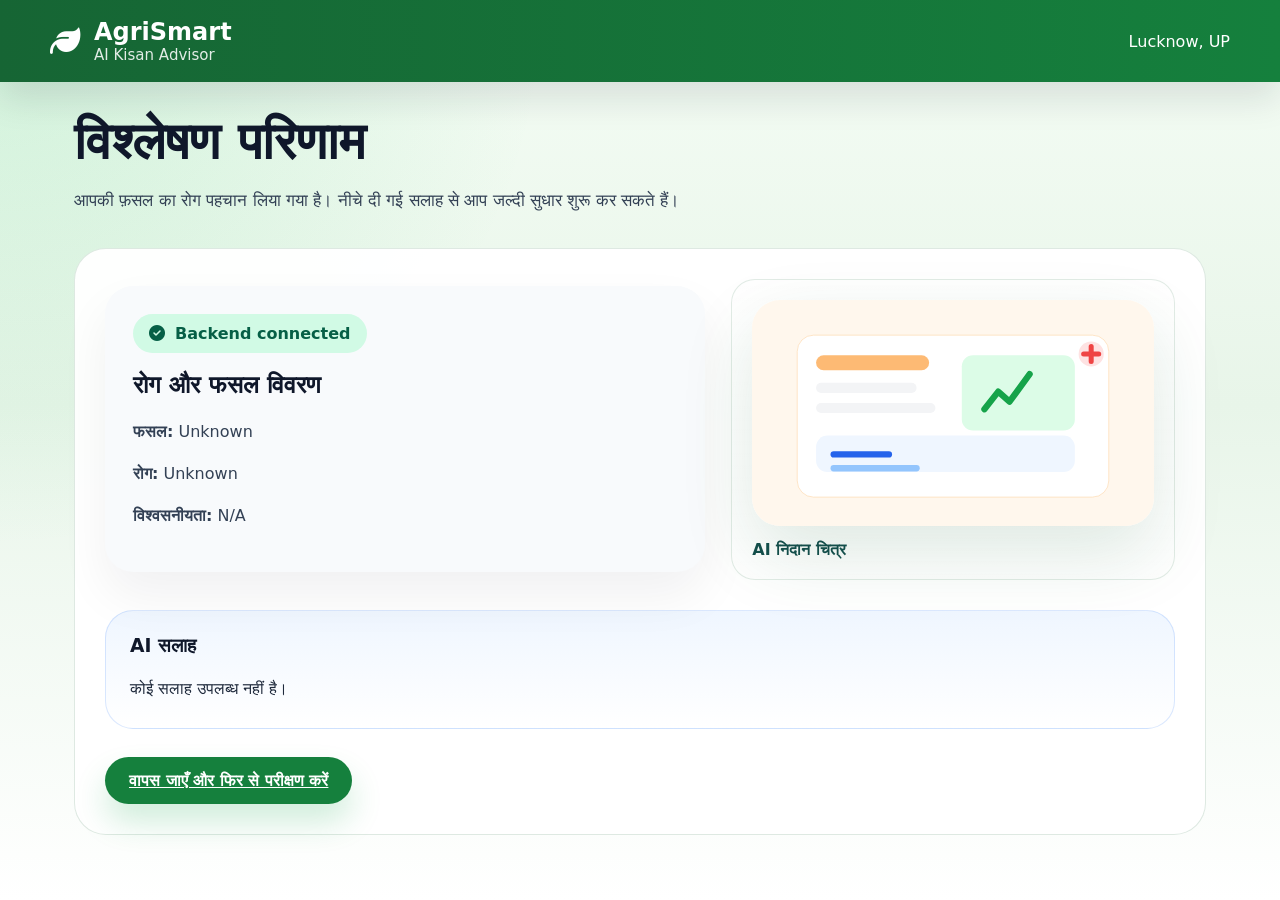
==== results.html @ ae7cc3c3 "Initial commit: add AgriSmart AI backend, frontend, Docker, CI, and README" ====
<!DOCTYPE html>
<html lang="hi">
<head>
  <meta charset="UTF-8">
  <meta name="viewport" content="width=device-width, initial-scale=1.0">
  <title>AgriSmart AI - रिजल्ट</title>
  <link rel="stylesheet" href="css/style.css">
  <link rel="stylesheet" href="https://cdnjs.cloudflare.com/ajax/libs/font-awesome/6.5.0/css/all.min.css">
</head>
<body>
  <nav class="navbar">
    <div class="nav-container">
      <div class="logo">
        <i class="fas fa-leaf"></i>
        <div>
          <h2>AgriSmart</h2>
          <p>AI Kisan Advisor</p>
        </div>
      </div>
      <div class="location">Lucknow, UP</div>
    </div>
  </nav>

  <div class="container">
    <div class="hero">
      <h1>विश्लेषण परिणाम</h1>
      <p>आपकी फ़सल का रोग पहचान लिया गया है। नीचे दी गई सलाह से आप जल्दी सुधार शुरू कर सकते हैं।</p>
    </div>

    <div class="tab-content result-card">
      <div class="result-grid">
        <div class="result-summary">
          <div class="status-pill status-success"><i class="fas fa-check-circle"></i> Backend connected</div>
          <h2>रोग और फसल विवरण</h2>
          <p><strong>फसल:</strong> <span id="crop">-</span></p>
          <p><strong>रोग:</strong> <span id="disease">-</span></p>
          <p><strong>विश्वसनीयता:</strong> <span id="confidence">-</span></p>
        </div>

        <div class="result-image">
          <div class="image-card result-image-card">
            <img id="result-image" src="assets/diagnosis.svg" alt="Uploaded image or diagnosis illustration">
            <p id="result-image-label">अपलोड की गई फ़ोटो</p>
          </div>
        </div>
      </div>

      <div class="advice-box">
        <h3>AI सलाह</h3>
        <p id="advice">-</p>
      </div>

      <a class="btn btn-primary" href="index.html">वापस जाएँ और फिर से परीक्षण करें</a>
    </div>
  </div>

  <script>
    const params = new URLSearchParams(window.location.search);

    document.getElementById('crop').textContent = params.get('crop') || 'Unknown';
    document.getElementById('disease').textContent = params.get('disease') || 'Unknown';
    document.getElementById('confidence').textContent = params.get('confidence') || 'N/A';

    const advice = params.get('advice');
    document.getElementById('advice').textContent = advice
      ? decodeURIComponent(advice)
      : 'कोई सलाह उपलब्ध नहीं है।';

    const imageUrl = params.get('imageUrl');
    const resultImage = document.getElementById('result-image');
    const imageLabel = document.getElementById('result-image-label');

    if (imageUrl && resultImage) {
      resultImage.src = decodeURIComponent(imageUrl);
      resultImage.alt = 'Uploaded crop photo';
      if (imageLabel) imageLabel.textContent = 'अपलोड की गई फ़ोटो';
    } else if (resultImage) {
      resultImage.src = 'assets/diagnosis.svg';
      resultImage.alt = 'Diagnosis illustration';
      if (imageLabel) imageLabel.textContent = 'AI निदान चित्र';
    }
  </script>
</body>
</html>
---- css/style.css ----
* {
  box-sizing: border-box;
}

html {
  scroll-behavior: smooth;
}

body {
  margin: 0;
  min-height: 100vh;
  font-family: 'Inter', system-ui, -apple-system, BlinkMacSystemFont, 'Segoe UI', sans-serif;
  background: radial-gradient(circle at top left, rgba(34, 197, 94, 0.16), transparent 35%),
    linear-gradient(180deg, #f5fdf5 0%, #e8f5e9 45%, #ffffff 100%);
  color: #0f172a;
}

body::selection {
  background: #22c55e;
  color: #ffffff;
}

.navbar {
  background: linear-gradient(90deg, #166534, #15803d);
  color: #ffffff;
  padding: 18px 24px;
  box-shadow: 0 16px 36px rgba(15, 23, 42, 0.12);
}

.nav-container {
  max-width: 1180px;
  margin: 0 auto;
  display: flex;
  justify-content: space-between;
  align-items: center;
  gap: 18px;
}

.logo {
  display: flex;
  align-items: center;
  gap: 14px;
}

.logo i {
  font-size: 1.9rem;
}

.logo h2,
.logo p {
  margin: 0;
}

.logo p {
  font-size: 0.94rem;
  color: rgba(255, 255, 255, 0.88);
}

.container {
  max-width: 1180px;
  margin: 0 auto;
  padding: 34px 24px 56px;
}

.hero {
  margin-bottom: 32px;
}

.hero-grid {
  display: grid;
  grid-template-columns: minmax(0, 1.05fr) minmax(360px, 0.95fr);
  gap: 32px;
  align-items: center;
}

.eyebrow {
  display: inline-flex;
  align-items: center;
  gap: 8px;
  margin-bottom: 16px;
  font-size: 0.88rem;
  font-weight: 800;
  color: #14532d;
  letter-spacing: 0.14em;
  text-transform: uppercase;
}

.hero h1 {
  margin: 0;
  font-size: clamp(2.6rem, 4vw, 4.2rem);
  line-height: 0.98;
}

.hero p {
  margin: 20px 0 0;
  font-size: 1.05rem;
  max-width: 640px;
  line-height: 1.75;
  color: #334155;
}

.hero-actions {
  display: flex;
  flex-wrap: wrap;
  gap: 14px;
  margin-top: 26px;
}

.btn {
  display: inline-flex;
  align-items: center;
  justify-content: center;
  border: none;
  border-radius: 999px;
  padding: 14px 24px;
  font-size: 1rem;
  font-weight: 700;
  cursor: pointer;
  transition: transform 180ms ease, box-shadow 180ms ease, background-color 180ms ease;
}

.btn:hover {
  transform: translateY(-1px);
}

.btn-primary {
  background: #15803d;
  color: #ffffff;
  box-shadow: 0 18px 32px rgba(22, 163, 74, 0.2);
}

.btn-secondary {
  background: #ffffff;
  color: #166534;
  border: 1px solid rgba(22, 101, 52, 0.18);
}

.backend-status {
  margin-top: 22px;
  display: inline-flex;
  align-items: center;
  gap: 10px;
  padding: 12px 18px;
  border-radius: 999px;
  border: 1px solid rgba(22, 101, 52, 0.16);
  background: rgba(236, 253, 245, 0.95);
  color: #0f5132;
  font-weight: 700;
}

.backend-status.error {
  background: rgba(254, 226, 226, 0.95);
  border-color: rgba(239, 68, 68, 0.24);
  color: #991b1b;
}

.hero-image img,
.image-card img,
.section-illustration img {
  width: 100%;
  display: block;
  border-radius: 28px;
  box-shadow: 0 28px 72px rgba(22, 101, 52, 0.14);
}

.image-showcase {
  display: grid;
  grid-template-columns: repeat(auto-fit, minmax(220px, 1fr));
  gap: 18px;
  margin: 26px 0 32px;
}

.image-card {
  background: linear-gradient(180deg, rgba(255, 255, 255, 0.9), #ffffff);
  border: 1px solid rgba(22, 101, 52, 0.12);
  border-radius: 24px;
  padding: 20px;
  transition: transform 180ms ease, box-shadow 180ms ease;
}

.image-card:hover {
  transform: translateY(-3px);
  box-shadow: 0 24px 52px rgba(22, 101, 52, 0.16);
}

.image-card p {
  margin: 14px 0 0;
  font-weight: 700;
  color: #134e4a;
}

.tabs {
  display: flex;
  gap: 12px;
  margin-bottom: 24px;
  flex-wrap: wrap;
}

.tab-btn {
  border: none;
  border-radius: 999px;
  padding: 12px 18px;
  font-size: 1rem;
  background: #d9f9e6;
  color: #14532d;
  cursor: pointer;
  transition: background-color 180ms ease;
}

.tab-btn:hover {
  background: #b7f3c4;
}

.tab-btn.active {
  background: #166534;
  color: #ffffff;
}

.tab-content {
  background: rgba(255, 255, 255, 0.96);
  border: 1px solid rgba(22, 101, 52, 0.14);
  border-radius: 32px;
  padding: 30px;
}

.upload-box,
.voice-box {
  display: grid;
  gap: 22px;
}

.upload-area {
  cursor: pointer;
  border: 2px dashed rgba(22, 101, 52, 0.35);
  border-radius: 28px;
  padding: 44px 26px;
  transition: background-color 180ms ease, border-color 180ms ease;
  background: rgba(236, 253, 245, 0.92);
}

.upload-area:hover {
  background: rgba(220, 252, 231, 0.92);
  border-color: #22c55e;
}

.preview-card {
  display: none;
  grid-template-columns: 90px 1fr;
  gap: 18px;
  align-items: center;
  padding: 18px;
  margin-bottom: 20px;
  border-radius: 24px;
  border: 1px solid rgba(22, 101, 52, 0.18);
  background: rgba(255, 255, 255, 0.92);
}

.preview-card img {
  width: 90px;
  height: 90px;
  object-fit: cover;
  border-radius: 18px;
  box-shadow: 0 16px 30px rgba(22, 101, 52, 0.08);
}

#preview-text {
  color: #133b24;
  font-weight: 700;
}

.upload-area i {
  color: #15803d;
}

.upload-area p {
  margin: 18px 0 14px;
  font-size: 1.05rem;
  color: #134e4a;
}

.voice-box {
  text-align: center;
}

.voice-box p {
  margin: 16px auto 0;
  font-size: 1rem;
  color: #334155;
}

.section-illustration {
  max-width: 520px;
  margin: 0 auto;
}

.section-illustration img {
  background: #f0fdf4;
}

.record-btn {
  width: 92px;
  height: 92px;
  border: none;
  border-radius: 50%;
  background: linear-gradient(180deg, #22c55e, #15803d);
  color: #ffffff;
  font-size: 1.55rem;
  cursor: pointer;
  transition: transform 180ms ease, box-shadow 180ms ease;
  box-shadow: 0 18px 40px rgba(22, 101, 52, 0.22);
}

.record-btn:hover {
  transform: scale(1.04);
}

.result-card {
  padding: 30px;
}

.result-grid {
  display: grid;
  grid-template-columns: 1.15fr 0.85fr;
  gap: 26px;
  align-items: center;
}

.result-summary {
  border-radius: 28px;
  background: #f8fafc;
  padding: 28px;
  box-shadow: 0 24px 50px rgba(15, 23, 42, 0.06);
}

.result-summary h2 {
  margin-top: 0;
}

.result-summary p {
  margin: 14px 0;
  line-height: 1.75;
  color: #334155;
}

.status-pill {
  display: inline-flex;
  align-items: center;
  gap: 10px;
  padding: 10px 16px;
  border-radius: 999px;
  background: #d1fae5;
  color: #065f46;
  font-weight: 700;
  margin-bottom: 18px;
}

.result-image img {
  width: 100%;
  border-radius: 28px;
}

.advice-box {
  margin-top: 30px;
  padding: 24px;
  background: linear-gradient(180deg, #eff6ff 0%, #ffffff 100%);
  border: 1px solid rgba(59, 130, 246, 0.18);
  border-radius: 28px;
}

.advice-box h3 {
  margin-top: 0;
}

.advice-box p {
  margin: 16px 0 0;
  line-height: 1.8;
  color: #1e293b;
}

.result-card .btn {
  margin-top: 28px;
}

@media (max-width: 860px) {
  .hero-grid,
  .result-grid {
    grid-template-columns: 1fr;
  }

  .hero-actions {
    justify-content: stretch;
  }

  .hero-actions .btn {
    width: 100%;
  }
}

@media (max-width: 620px) {
  .container {
    padding: 24px 18px 40px;
  }

  .upload-area {
    padding: 32px 18px;
  }
}
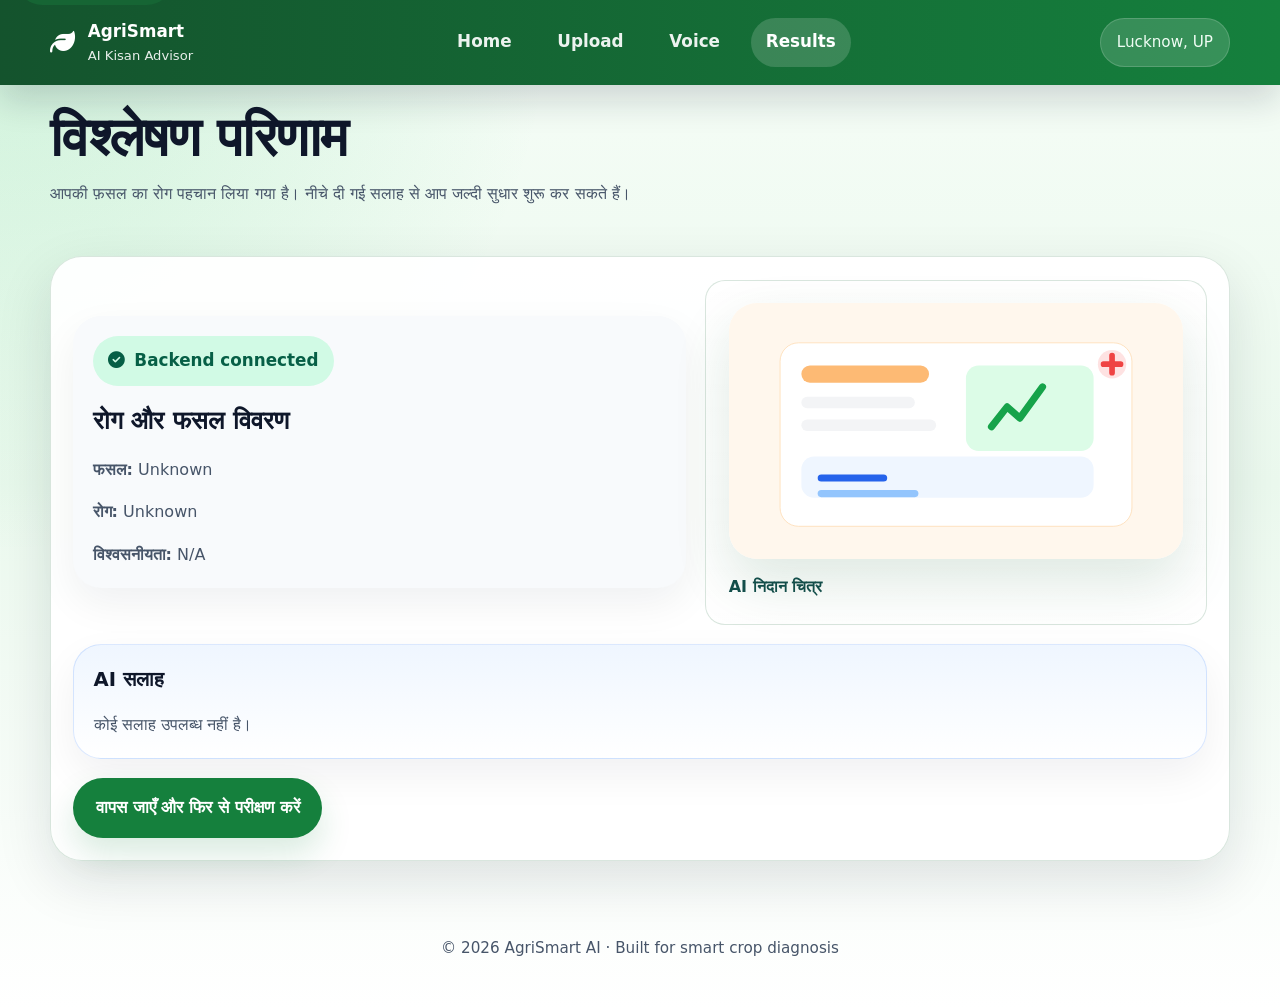
==== commit 6a71a562: "Improve responsive UI and accessibility for AgriSmart AI" ====
--- a/results.html
+++ b/results.html
@@ -3,43 +3,55 @@
 <head>
   <meta charset="UTF-8">
   <meta name="viewport" content="width=device-width, initial-scale=1.0">
+  <meta name="description" content="AgriSmart AI के विश्लेषण परिणाम देखें और फ़सल रोग की AI सलाह पढ़ें।">
+  <meta name="theme-color" content="#15803d">
   <title>AgriSmart AI - रिजल्ट</title>
   <link rel="stylesheet" href="css/style.css">
   <link rel="stylesheet" href="https://cdnjs.cloudflare.com/ajax/libs/font-awesome/6.5.0/css/all.min.css">
 </head>
 <body>
-  <nav class="navbar">
+  <a class="skip-link" href="#main-content">मुख्य सामग्री पर जाएँ</a>
+  <nav class="navbar" aria-label="Primary navigation">
     <div class="nav-container">
-      <div class="logo">
+      <a class="logo" href="index.html" aria-label="AgriSmart AI होम">
         <i class="fas fa-leaf"></i>
         <div>
           <h2>AgriSmart</h2>
           <p>AI Kisan Advisor</p>
         </div>
+      </a>
+      <button class="menu-toggle" id="menu-toggle" aria-label="Open navigation menu" aria-expanded="false" aria-controls="nav-links">
+        <span></span><span></span><span></span>
+      </button>
+      <div class="nav-links" id="nav-links">
+        <a class="nav-link" href="index.html">Home</a>
+        <a class="nav-link" href="index.html#upload-section">Upload</a>
+        <a class="nav-link" href="index.html#voice-section">Voice</a>
+        <a class="nav-link active" href="results.html">Results</a>
       </div>
-      <div class="location">Lucknow, UP</div>
+      <div class="location" aria-label="Current location">Lucknow, UP</div>
     </div>
   </nav>
 
-  <div class="container">
-    <div class="hero">
-      <h1>विश्लेषण परिणाम</h1>
+  <main id="main-content" class="container">
+    <section class="hero" aria-labelledby="result-heading">
+      <h1 id="result-heading">विश्लेषण परिणाम</h1>
       <p>आपकी फ़सल का रोग पहचान लिया गया है। नीचे दी गई सलाह से आप जल्दी सुधार शुरू कर सकते हैं।</p>
-    </div>
+    </section>
 
-    <div class="tab-content result-card">
+    <section class="tab-content result-card" aria-label="Analysis results">
       <div class="result-grid">
-        <div class="result-summary">
-          <div class="status-pill status-success"><i class="fas fa-check-circle"></i> Backend connected</div>
+        <article class="result-summary">
+          <div class="status-pill"><i class="fas fa-check-circle" aria-hidden="true"></i> Backend connected</div>
           <h2>रोग और फसल विवरण</h2>
           <p><strong>फसल:</strong> <span id="crop">-</span></p>
           <p><strong>रोग:</strong> <span id="disease">-</span></p>
           <p><strong>विश्वसनीयता:</strong> <span id="confidence">-</span></p>
-        </div>
+        </article>
 
         <div class="result-image">
           <div class="image-card result-image-card">
-            <img id="result-image" src="assets/diagnosis.svg" alt="Uploaded image or diagnosis illustration">
+            <img id="result-image" src="assets/diagnosis.svg" alt="Uploaded image or diagnosis illustration" loading="lazy" decoding="async">
             <p id="result-image-label">अपलोड की गई फ़ोटो</p>
           </div>
         </div>
@@ -51,8 +63,12 @@
       </div>
 
       <a class="btn btn-primary" href="index.html">वापस जाएँ और फिर से परीक्षण करें</a>
-    </div>
-  </div>
+    </section>
+  </main>
+
+  <footer class="site-footer">
+    <p>© 2026 AgriSmart AI · Built for smart crop diagnosis</p>
+  </footer>
 
   <script>
     const params = new URLSearchParams(window.location.search);
@@ -80,5 +96,6 @@
       if (imageLabel) imageLabel.textContent = 'AI निदान चित्र';
     }
   </script>
+  <script src="fronend.js"></script>
 </body>
 </html>
--- a/css/style.css
+++ b/css/style.css
@@ -1,3 +1,26 @@
+:root {
+  color-scheme: light;
+  --bg: #f4fbf6;
+  --surface: rgba(255, 255, 255, 0.94);
+  --surface-strong: #ffffff;
+  --text: #0f172a;
+  --muted: #475569;
+  --primary: #15803d;
+  --primary-dark: #166534;
+  --border: rgba(22, 101, 52, 0.16);
+  --shadow: 0 20px 55px rgba(15, 23, 42, 0.12);
+  --radius-lg: 28px;
+  --radius-md: 20px;
+  --space-xs: clamp(0.5rem, 1vw, 0.75rem);
+  --space-sm: clamp(0.75rem, 1.2vw, 1rem);
+  --space-md: clamp(1rem, 2vw, 1.4rem);
+  --space-lg: clamp(1.4rem, 3vw, 2rem);
+  --space-xl: clamp(2rem, 4vw, 3rem);
+  --fs-body: clamp(0.95rem, 1vw + 0.75rem, 1.05rem);
+  --fs-h1: clamp(1.9rem, 3vw + 1rem, 3.35rem);
+  --fs-h2: clamp(1.3rem, 1.2vw + 1rem, 1.7rem);
+}
+
 * {
   box-sizing: border-box;
 }
@@ -9,41 +32,97 @@
 body {
   margin: 0;
   min-height: 100vh;
+  overflow-x: hidden;
   font-family: 'Inter', system-ui, -apple-system, BlinkMacSystemFont, 'Segoe UI', sans-serif;
-  background: radial-gradient(circle at top left, rgba(34, 197, 94, 0.16), transparent 35%),
-    linear-gradient(180deg, #f5fdf5 0%, #e8f5e9 45%, #ffffff 100%);
-  color: #0f172a;
+  background: radial-gradient(circle at top left, rgba(34, 197, 94, 0.18), transparent 34%),
+    linear-gradient(180deg, #f6fdf7 0%, #ebf9ee 48%, #ffffff 100%);
+  color: var(--text);
+  line-height: 1.65;
+  font-size: var(--fs-body);
 }
 
 body::selection {
-  background: #22c55e;
-  color: #ffffff;
+  background: var(--primary);
+  color: #ffffff;
+}
+
+img {
+  max-width: 100%;
+  height: auto;
+  display: block;
+}
+
+a {
+  color: inherit;
+}
+
+button,
+input,
+textarea,
+select {
+  font: inherit;
+}
+
+button,
+input,
+textarea,
+select,
+a {
+  min-height: 44px;
+}
+
+button:focus-visible,
+a:focus-visible,
+input:focus-visible {
+  outline: 3px solid rgba(21, 128, 61, 0.34);
+  outline-offset: 3px;
+}
+
+.skip-link {
+  position: absolute;
+  left: 1rem;
+  top: -3rem;
+  z-index: 200;
+  background: var(--primary-dark);
+  color: #ffffff;
+  padding: 0.8rem 1rem;
+  border-radius: 999px;
+  transition: top 160ms ease;
+}
+
+.skip-link:focus {
+  top: 1rem;
 }
 
 .navbar {
-  background: linear-gradient(90deg, #166534, #15803d);
-  color: #ffffff;
-  padding: 18px 24px;
-  box-shadow: 0 16px 36px rgba(15, 23, 42, 0.12);
+  position: sticky;
+  top: 0;
+  z-index: 100;
+  background: linear-gradient(90deg, #14532d, #15803d);
+  box-shadow: 0 16px 34px rgba(15, 23, 42, 0.16);
 }
 
 .nav-container {
-  max-width: 1180px;
+  width: min(100% - 2rem, 1180px);
   margin: 0 auto;
   display: flex;
+  align-items: center;
   justify-content: space-between;
-  align-items: center;
-  gap: 18px;
+  gap: var(--space-sm);
+  padding: clamp(0.8rem, 1vw + 0.4rem, 1.1rem) 0;
 }
 
 .logo {
-  display: flex;
-  align-items: center;
-  gap: 14px;
+  display: inline-flex;
+  align-items: center;
+  gap: 0.8rem;
+  color: #ffffff;
+  text-decoration: none;
+  flex: 0 1 auto;
 }
 
 .logo i {
-  font-size: 1.9rem;
+  font-size: 1.55rem;
 }
 
 .logo h2,
@@ -51,59 +130,129 @@
   margin: 0;
 }
 
+.logo h2 {
+  font-size: 1.05rem;
+}
+
 .logo p {
-  font-size: 0.94rem;
-  color: rgba(255, 255, 255, 0.88);
+  font-size: 0.82rem;
+  color: rgba(255, 255, 255, 0.9);
+}
+
+.nav-links {
+  display: flex;
+  align-items: center;
+  gap: var(--space-sm);
+  flex-wrap: wrap;
+}
+
+.nav-link {
+  text-decoration: none;
+  color: rgba(255, 255, 255, 0.92);
+  font-weight: 600;
+  padding: 0.65rem 0.95rem;
+  border-radius: 999px;
+  transition: background-color 180ms ease, color 180ms ease;
+  display: inline-flex;
+  align-items: center;
+  justify-content: center;
+}
+
+.nav-link:hover,
+.nav-link:focus-visible,
+.nav-link.active {
+  background: rgba(255, 255, 255, 0.16);
+  color: #ffffff;
+}
+
+.menu-toggle {
+  display: none;
+  align-items: center;
+  justify-content: center;
+  width: 44px;
+  height: 44px;
+  padding: 0;
+  border: 0;
+  border-radius: 50%;
+  background: rgba(255, 255, 255, 0.16);
+  color: #ffffff;
+  cursor: pointer;
+}
+
+.menu-toggle span {
+  display: block;
+  width: 20px;
+  height: 2px;
+  background: currentColor;
+  margin: 3px 0;
+  border-radius: 999px;
+}
+
+.location {
+  background: rgba(255, 255, 255, 0.15);
+  border: 1px solid rgba(255, 255, 255, 0.16);
+  padding: 0.7rem 1rem;
+  border-radius: 999px;
+  font-size: 0.95rem;
+  color: #f0fdf4;
+  white-space: nowrap;
 }
 
 .container {
-  max-width: 1180px;
+  width: min(100% - 2rem, 1180px);
   margin: 0 auto;
-  padding: 34px 24px 56px;
+  padding: clamp(1.2rem, 2vw, 2rem) 0 clamp(2.4rem, 3vw, 3.2rem);
 }
 
 .hero {
-  margin-bottom: 32px;
+  margin-bottom: var(--space-xl);
 }
 
 .hero-grid {
   display: grid;
-  grid-template-columns: minmax(0, 1.05fr) minmax(360px, 0.95fr);
-  gap: 32px;
+  grid-template-columns: minmax(0, 1.05fr) minmax(320px, 0.95fr);
+  gap: clamp(1.2rem, 2.5vw, 2rem);
   align-items: center;
 }
 
 .eyebrow {
   display: inline-flex;
   align-items: center;
-  gap: 8px;
-  margin-bottom: 16px;
-  font-size: 0.88rem;
+  gap: 0.5rem;
+  margin-bottom: 1rem;
+  font-size: 0.83rem;
   font-weight: 800;
-  color: #14532d;
-  letter-spacing: 0.14em;
+  color: var(--primary-dark);
+  letter-spacing: 0.18em;
   text-transform: uppercase;
 }
 
 .hero h1 {
   margin: 0;
-  font-size: clamp(2.6rem, 4vw, 4.2rem);
-  line-height: 0.98;
-}
-
-.hero p {
-  margin: 20px 0 0;
-  font-size: 1.05rem;
-  max-width: 640px;
+  font-size: var(--fs-h1);
+  line-height: 1.04;
+  letter-spacing: -0.02em;
+}
+
+.hero p,
+.hero-card p,
+.section-intro p,
+.result-summary p,
+.advice-box p,
+.voice-box p,
+.upload-area p,
+.image-card p {
+  margin: 0.9rem 0 0;
+  font-size: 1rem;
   line-height: 1.75;
-  color: #334155;
+  color: var(--muted);
 }
 
 .hero-actions {
   display: flex;
   flex-wrap: wrap;
-  gap: 14px;
-  margin-top: 26px;
+  gap: var(--space-sm);
+  margin-top: 1.4rem;
 }
 
 .btn {
@@ -112,11 +261,14 @@
   justify-content: center;
   border: none;
   border-radius: 999px;
-  padding: 14px 24px;
-  font-size: 1rem;
+  padding: clamp(0.85rem, 1.4vw, 1rem) clamp(1rem, 2vw, 1.4rem);
+  font-size: var(--fs-body);
   font-weight: 700;
   cursor: pointer;
   transition: transform 180ms ease, box-shadow 180ms ease, background-color 180ms ease;
+  text-decoration: none;
+  min-height: 48px;
+  white-space: nowrap;
 }
 
 .btn:hover {
@@ -124,23 +276,24 @@
 }
 
 .btn-primary {
-  background: #15803d;
-  color: #ffffff;
-  box-shadow: 0 18px 32px rgba(22, 163, 74, 0.2);
+  background: var(--primary);
+  color: #ffffff;
+  box-shadow: 0 16px 32px rgba(21, 128, 61, 0.16);
 }
 
 .btn-secondary {
-  background: #ffffff;
-  color: #166534;
-  border: 1px solid rgba(22, 101, 52, 0.18);
+  background: var(--surface-strong);
+  color: var(--primary-dark);
+  border: 1px solid rgba(22, 101, 52, 0.16);
 }
 
 .backend-status {
-  margin-top: 22px;
+  margin-top: 1.3rem;
   display: inline-flex;
   align-items: center;
-  gap: 10px;
-  padding: 12px 18px;
+  gap: 0.65rem;
+  padding: 0.8rem 1rem;
+  flex-wrap: wrap;
   border-radius: 999px;
   border: 1px solid rgba(22, 101, 52, 0.16);
   background: rgba(236, 253, 245, 0.95);
@@ -156,55 +309,59 @@
 
 .hero-image img,
 .image-card img,
-.section-illustration img {
+.section-illustration img,
+.result-image img {
   width: 100%;
   display: block;
-  border-radius: 28px;
-  box-shadow: 0 28px 72px rgba(22, 101, 52, 0.14);
+  border-radius: var(--radius-lg);
+  box-shadow: 0 24px 56px rgba(22, 101, 52, 0.14);
+  object-fit: cover;
 }
 
 .image-showcase {
   display: grid;
   grid-template-columns: repeat(auto-fit, minmax(220px, 1fr));
-  gap: 18px;
-  margin: 26px 0 32px;
+  gap: var(--space-md);
+  margin: 1.6rem 0 2rem;
 }
 
 .image-card {
-  background: linear-gradient(180deg, rgba(255, 255, 255, 0.9), #ffffff);
-  border: 1px solid rgba(22, 101, 52, 0.12);
-  border-radius: 24px;
-  padding: 20px;
+  background: linear-gradient(180deg, rgba(255, 255, 255, 0.94), #ffffff);
+  border: 1px solid var(--border);
+  border-radius: var(--radius-md);
+  padding: var(--space-md);
   transition: transform 180ms ease, box-shadow 180ms ease;
+  min-width: 0;
 }
 
 .image-card:hover {
   transform: translateY(-3px);
-  box-shadow: 0 24px 52px rgba(22, 101, 52, 0.16);
+  box-shadow: var(--shadow);
 }
 
 .image-card p {
-  margin: 14px 0 0;
   font-weight: 700;
   color: #134e4a;
+  margin-top: 0.9rem;
 }
 
 .tabs {
   display: flex;
-  gap: 12px;
-  margin-bottom: 24px;
+  gap: var(--space-sm);
+  margin-bottom: 1rem;
   flex-wrap: wrap;
 }
 
 .tab-btn {
   border: none;
   border-radius: 999px;
-  padding: 12px 18px;
-  font-size: 1rem;
+  padding: 0.85rem 1rem;
+  font-size: 0.98rem;
   background: #d9f9e6;
+  min-height: 44px;
   color: #14532d;
   cursor: pointer;
-  transition: background-color 180ms ease;
+  transition: background-color 180ms ease, transform 180ms ease;
 }
 
 .tab-btn:hover {
@@ -212,28 +369,29 @@
 }
 
 .tab-btn.active {
-  background: #166534;
+  background: var(--primary-dark);
   color: #ffffff;
 }
 
 .tab-content {
-  background: rgba(255, 255, 255, 0.96);
-  border: 1px solid rgba(22, 101, 52, 0.14);
+  background: var(--surface);
+  border: 1px solid var(--border);
   border-radius: 32px;
-  padding: 30px;
+  padding: clamp(1rem, 2vw, 1.4rem);
+  box-shadow: var(--shadow);
 }
 
 .upload-box,
 .voice-box {
   display: grid;
-  gap: 22px;
+  gap: 1.2rem;
 }
 
 .upload-area {
   cursor: pointer;
   border: 2px dashed rgba(22, 101, 52, 0.35);
-  border-radius: 28px;
-  padding: 44px 26px;
+  border-radius: var(--radius-lg);
+  padding: clamp(1.3rem, 2.4vw, 2.2rem) clamp(1rem, 2vw, 1.4rem);
   transition: background-color 180ms ease, border-color 180ms ease;
   background: rgba(236, 253, 245, 0.92);
 }
@@ -243,16 +401,20 @@
   border-color: #22c55e;
 }
 
+.upload-area i {
+  color: var(--primary);
+}
+
 .preview-card {
   display: none;
   grid-template-columns: 90px 1fr;
-  gap: 18px;
-  align-items: center;
-  padding: 18px;
-  margin-bottom: 20px;
-  border-radius: 24px;
-  border: 1px solid rgba(22, 101, 52, 0.18);
-  background: rgba(255, 255, 255, 0.92);
+  gap: 1rem;
+  align-items: center;
+  padding: 1rem;
+  margin-bottom: 1rem;
+  border-radius: var(--radius-md);
+  border: 1px solid rgba(22, 101, 52, 0.16);
+  background: rgba(255, 255, 255, 0.94);
 }
 
 .preview-card img {
@@ -260,7 +422,7 @@
   height: 90px;
   object-fit: cover;
   border-radius: 18px;
-  box-shadow: 0 16px 30px rgba(22, 101, 52, 0.08);
+  box-shadow: 0 16px 32px rgba(22, 101, 52, 0.08);
 }
 
 #preview-text {
@@ -268,24 +430,8 @@
   font-weight: 700;
 }
 
-.upload-area i {
-  color: #15803d;
-}
-
-.upload-area p {
-  margin: 18px 0 14px;
-  font-size: 1.05rem;
-  color: #134e4a;
-}
-
 .voice-box {
   text-align: center;
-}
-
-.voice-box p {
-  margin: 16px auto 0;
-  font-size: 1rem;
-  color: #334155;
 }
 
 .section-illustration {
@@ -315,93 +461,174 @@
 }
 
 .result-card {
-  padding: 30px;
+  padding: 1.4rem;
 }
 
 .result-grid {
   display: grid;
-  grid-template-columns: 1.15fr 0.85fr;
-  gap: 26px;
-  align-items: center;
-}
-
-.result-summary {
-  border-radius: 28px;
+  grid-template-columns: minmax(0, 1.1fr) minmax(260px, 0.9fr);
+  gap: 1.2rem;
+  align-items: center;
+}
+
+.result-summary,
+.advice-box {
+  border-radius: var(--radius-lg);
+  padding: 1.2rem;
   background: #f8fafc;
-  padding: 28px;
-  box-shadow: 0 24px 50px rgba(15, 23, 42, 0.06);
-}
-
-.result-summary h2 {
+  box-shadow: 0 16px 40px rgba(15, 23, 42, 0.06);
+}
+
+.result-summary h2,
+.advice-box h3 {
   margin-top: 0;
-}
-
-.result-summary p {
-  margin: 14px 0;
-  line-height: 1.75;
-  color: #334155;
+  margin-bottom: 0.7rem;
 }
 
 .status-pill {
   display: inline-flex;
   align-items: center;
-  gap: 10px;
-  padding: 10px 16px;
+  gap: 0.6rem;
+  padding: 0.7rem 0.95rem;
   border-radius: 999px;
   background: #d1fae5;
   color: #065f46;
   font-weight: 700;
-  margin-bottom: 18px;
-}
-
-.result-image img {
-  width: 100%;
-  border-radius: 28px;
+  margin-bottom: 0.9rem;
 }
 
 .advice-box {
-  margin-top: 30px;
-  padding: 24px;
+  margin-top: 1.2rem;
   background: linear-gradient(180deg, #eff6ff 0%, #ffffff 100%);
   border: 1px solid rgba(59, 130, 246, 0.18);
-  border-radius: 28px;
-}
-
-.advice-box h3 {
-  margin-top: 0;
-}
-
-.advice-box p {
-  margin: 16px 0 0;
-  line-height: 1.8;
-  color: #1e293b;
+  overflow-wrap: anywhere;
 }
 
 .result-card .btn {
-  margin-top: 28px;
-}
-
-@media (max-width: 860px) {
+  margin-top: 1.2rem;
+}
+
+.site-footer {
+  padding: 1.3rem 0 2rem;
+  color: var(--muted);
+  text-align: center;
+  font-size: 0.95rem;
+}
+
+@media (max-width: 1023px) {
   .hero-grid,
   .result-grid {
     grid-template-columns: 1fr;
   }
 
+  .hero-image {
+    max-width: 480px;
+  }
+}
+
+@media (max-width: 767px) {
+  .nav-container {
+    flex-wrap: wrap;
+  }
+
+  .menu-toggle {
+    display: inline-flex;
+    flex-direction: column;
+  }
+
+  .nav-links {
+    width: 100%;
+    display: none;
+    flex-direction: column;
+    align-items: stretch;
+    padding-top: 0.5rem;
+  }
+
+  .nav-links.open {
+    display: flex;
+  }
+
+  .nav-link {
+    width: 100%;
+    justify-content: center;
+  }
+
+  .location {
+    display: none;
+  }
+
+  .container {
+    width: min(100% - 1rem, 1180px);
+    padding: 1rem 0 2.5rem;
+  }
+
   .hero-actions {
-    justify-content: stretch;
-  }
-
-  .hero-actions .btn {
+    flex-direction: column;
+  }
+
+  .hero-actions .btn,
+  .tab-btn {
     width: 100%;
-  }
-}
-
-@media (max-width: 620px) {
+    justify-content: center;
+  }
+
+  .tabs {
+    gap: 0.55rem;
+  }
+
+  .tab-content {
+    padding: 1rem;
+  }
+
+  .preview-card {
+    grid-template-columns: 1fr;
+  }
+
+  .result-card {
+    padding: 1rem;
+  }
+
+  .upload-area {
+    padding: 1.25rem 0.95rem;
+  }
+}
+
+@media (max-width: 480px) {
+  .hero h1 {
+    font-size: clamp(1.7rem, 6vw, 2.2rem);
+  }
+
+  .nav-container {
+    gap: 0.7rem;
+  }
+
+  .logo h2 {
+    font-size: 0.95rem;
+  }
+
+  .btn {
+    width: 100%;
+  }
+
+  .tab-btn {
+    text-align: center;
+  }
+}
+
+@media (min-width: 1440px) {
   .container {
-    padding: 24px 18px 40px;
-  }
-
-  .upload-area {
-    padding: 32px 18px;
-  }
-}
+    width: min(100% - 4rem, 1280px);
+  }
+}
+
+@media (prefers-reduced-motion: reduce) {
+  html {
+    scroll-behavior: auto;
+  }
+
+  *, *::before, *::after {
+    animation-duration: 0.01ms !important;
+    animation-iteration-count: 1 !important;
+    transition-duration: 0.01ms !important;
+  }
+}
